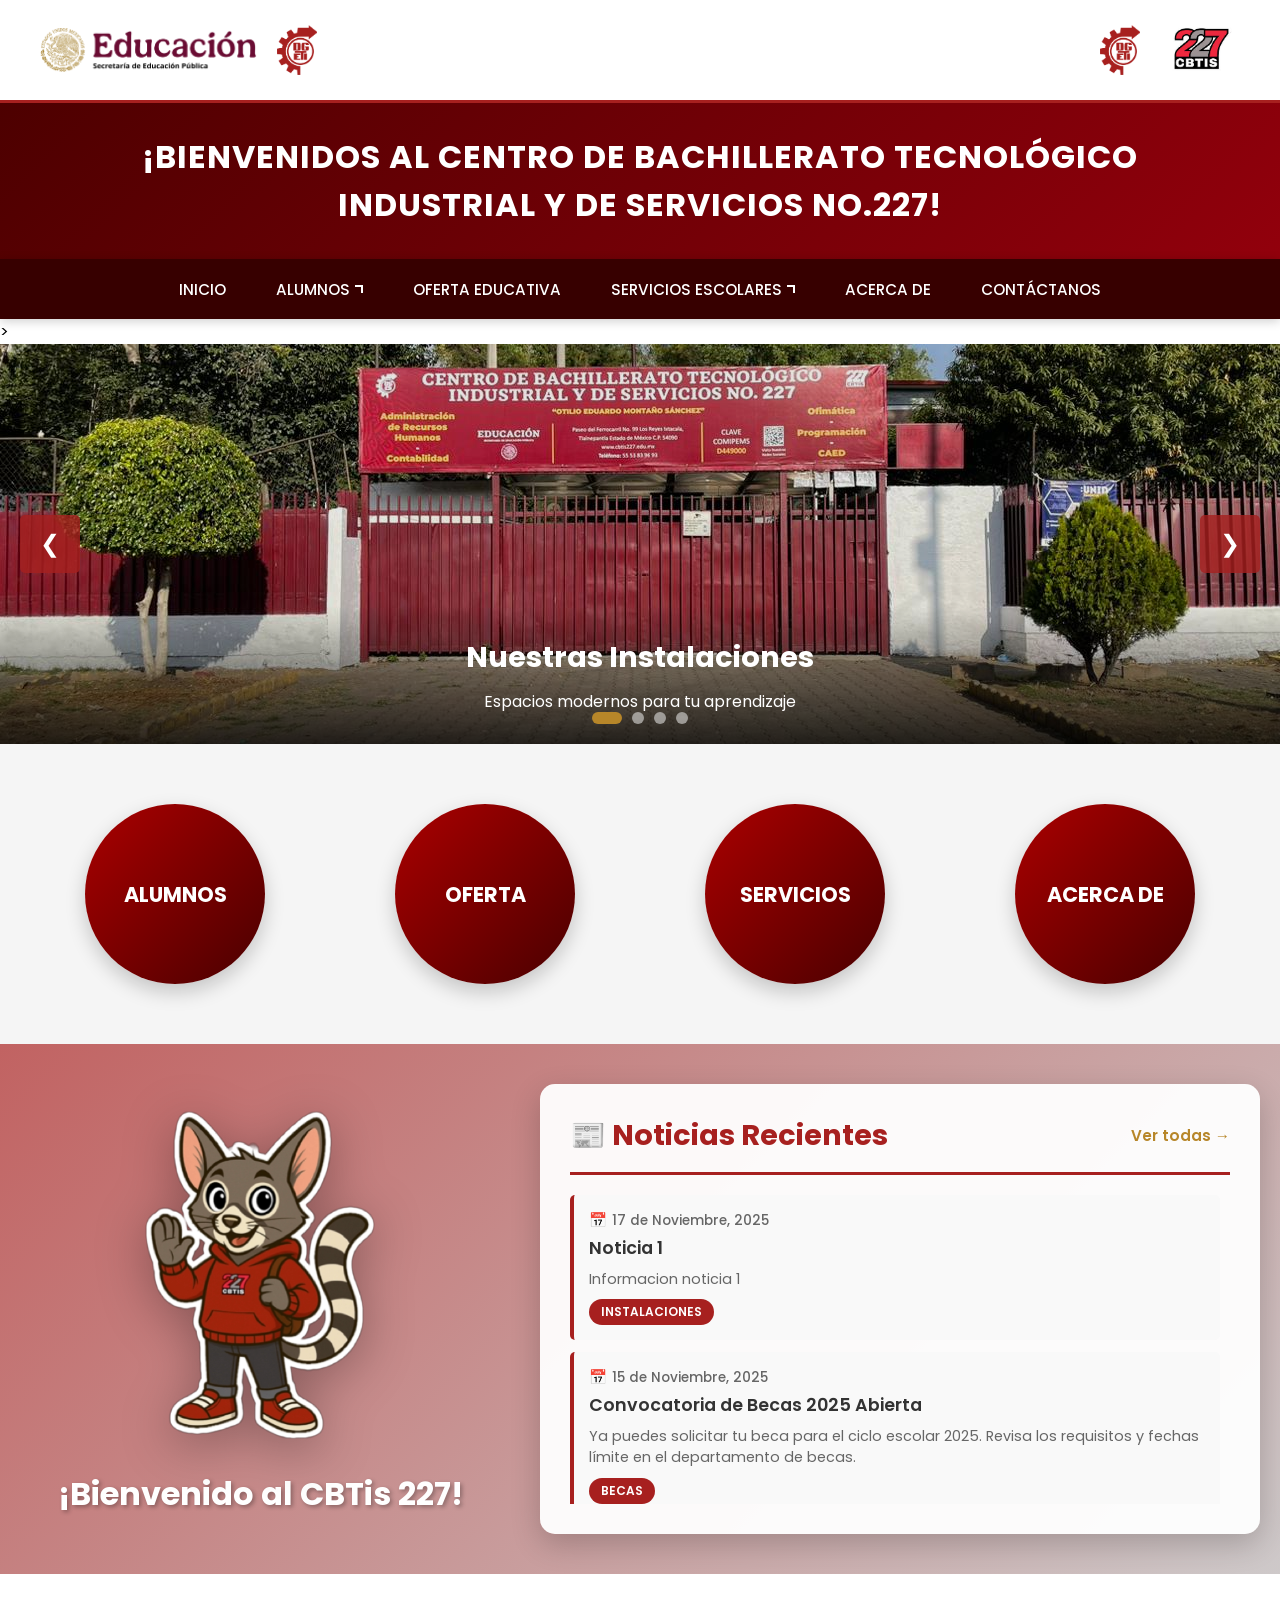
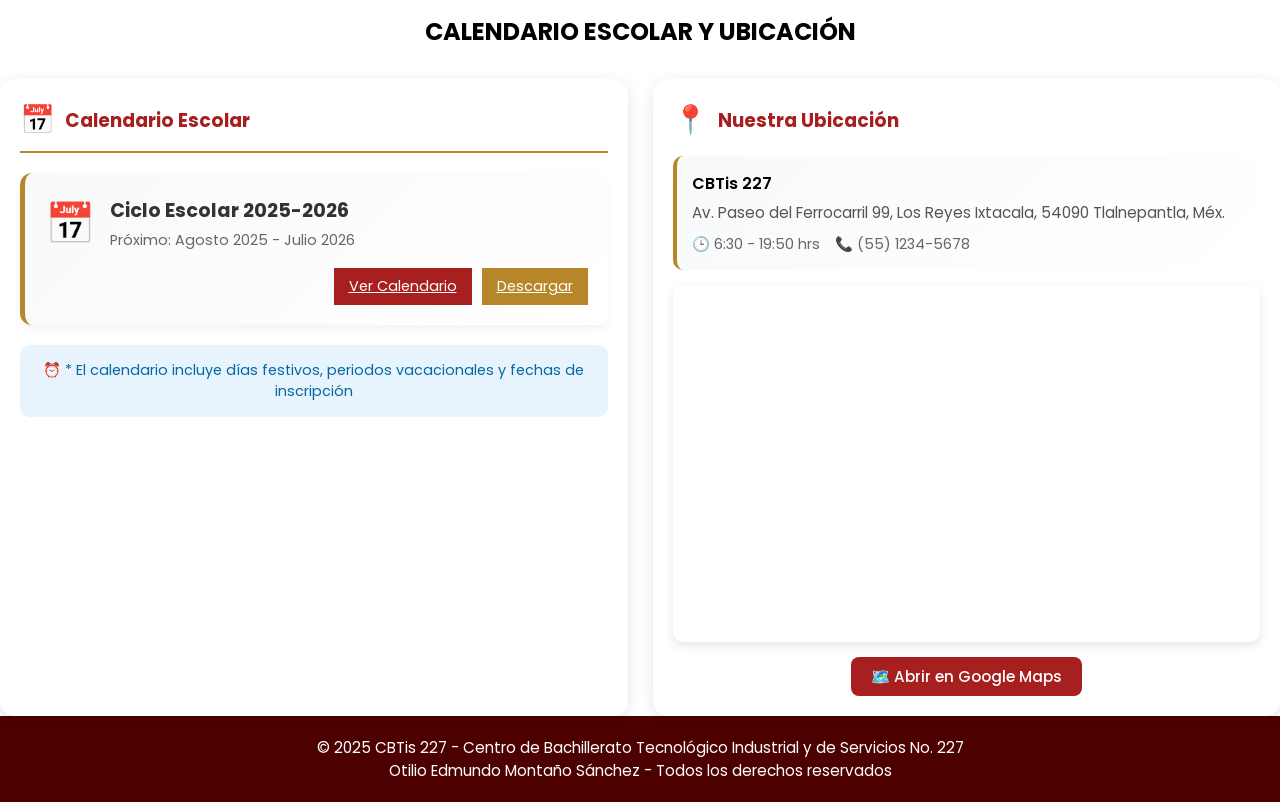
==== index.html @ 93073d7d "Subiendo archivos del proyecto" ====
<!DOCTYPE html>
<html lang="es">
<head>
  <meta charset="UTF-8">
  <meta name="viewport" content="width=device-width, initial-scale=1.0">
  <title>CBTis 227</title>
  <link rel="preconnect" href="https://fonts.googleapis.com">
  <link rel="preconnect" href="https://fonts.gstatic.com" crossorigin>
  <link href="https://fonts.googleapis.com/css2?family=Poppins:wght@300;400;600;700&display=swap" rel="stylesheet">
  <style>
    * {
      margin: 0;
      padding: 0;
      box-sizing: border-box;
    }

    body {
      font-family: 'Poppins', sans-serif;
      background-color: #FFFFFF;
      color: #000000;
    }

    /* Header superior con logos */
    .top-header {
      background-color: #FFFFFF;
      display: flex;
      justify-content: space-between;
      align-items: center;
      padding: 10px 40px;
      border-bottom: 3px solid #A7201F;
    }

    .top-header img {
      height: 60px;
    }

    .logos-left, .logos-right {
      display: flex;
      gap: 20px;
      align-items: center;
    }

    .logos-left img, .logos-right img {
      height: 50px; /* Ajusta este valor */
      width: auto; /* Mantiene la proporción */
      object-fit: contain; /* Evita distorsión */
    }

    .logos-right img:last-child {
      height: 80px; /* Aumenta solo el último logo de la derecha */
    }

    .logos-left img:first-child {
      height: 45px; /* Aumenta solo el primer logo de la izquierda*/
    }

    /* Banner de bienvenida */
    .welcome-banner {
      background: linear-gradient(135deg, #4d0000 0%, #92000c 100%);
      color: white;
      text-align: center;
      padding: 30px 20px;
    }

    .welcome-banner h1 {
      font-size: 2rem;
      font-weight: 700;
      text-transform: uppercase;
      letter-spacing: 1px;
    }

    /* Menú de navegación horizontal */
    .menu {
      background-color: #370000;
      height: 60px;
      display: flex;
      justify-content: center;
      align-items: center;
      position: sticky;
      top: 0;
      z-index: 1000;
      box-shadow: 0 2px 10px rgba(0,0,0,0.2);
    }

    .menu__container {
      display: flex;
  justify-content: center; /* Cambia de center a space-between */
  align-items: center;
  width: 100%;
  max-width: 1400px;
  margin: 0 auto;
  padding: 0 20px;
    }

    .menu__links {
      display: flex;
      list-style: none;
      height: 100%;
      margin: 0;
      padding: 0;
    }

    .menu__item {
      position: relative;
      height: 100%;
      --clip: polygon(0 0, 100% 0, 100% 0, 0 0);
      --transform: rotate(-90deg);
    }

    .menu__item:hover {
      --clip: polygon(0 0, 100% 0, 100% 100%, 0% 100%);
      --transform: rotate(0);
    }

    .menu__link {
      color: #ffffff;
      text-decoration: none;
      padding: 0 25px;
      display: flex;
      height: 100%;
      align-items: center;
      transition: background-color 0.3s;
      font-weight: 500;
      font-size: 0.95rem;
      white-space: nowrap;
    }

    .menu__link:hover {
      background-color: #B78629;
    }

    .menu__arrow {
      transform: var(--transform);
      transition: transform .3s;
      display: block;
      margin-left: 5px;
      width: 8px;
      height: 8px;
      border-right: 2px solid white;
      border-bottom: 2px solid white;
    }

    .menu__nesting {
      list-style: none;
      transition: clip-path .3s;
      clip-path: var(--clip);
      position: absolute;
      left: 0;
      bottom: 0;
      width: max-content;
      transform: translateY(100%);
      background-color: #9D9394;
      box-shadow: 0 4px 10px rgba(0,0,0,0.3);
    }

    .menu__link--inside {
      padding: 15px 25px;
      border-bottom: 1px solid rgba(255,255,255,0.1);
    }

    .menu__link--inside:hover {
      background-color: #B78629;
    }

    /* Hero Section con imagen */
    .hero {
      position: relative;
      min-height: 500px;
      background: linear-gradient(135deg, rgba(167, 32, 31, 0.7), rgba(157, 147, 148, 0.5));
      display: flex;
      align-items: center;
      justify-content: center;
      padding: 40px 20px;
    }

    .hero-content {
  max-width: 1400px;
  width: 100%;
  display: grid;
  grid-template-columns: 1fr 1.5fr;
  gap: 40px;
  align-items: center;
}

.hero-mascot-section {
  display: flex;
  flex-direction: column;
  align-items: center;
  justify-content: center;
}

    .hero-mascot {
      width: 100%;
  max-width: 350px;
  height: auto;
  filter: drop-shadow(0 10px 25px rgba(0,0,0,0.3));
  animation: float 3s ease-in-out infinite;
      }

/* Animación flotante opcional */
@keyframes float {
  0%, 100% {
    transform: translateY(0px);
  }
  50% {
    transform: translateY(-20px);
  }
}
.mascot-title {
  color: white;
  font-size: 2rem;
  font-weight: 700;
  text-align: center;
  margin-top: 20px;
  text-shadow: 2px 2px 4px rgba(0,0,0,0.3);
}

/* Sección de Noticias */
.news-section {
  background-color: rgba(255, 255, 255, 0.95);
  border-radius: 15px;
  padding: 30px;
  box-shadow: 0 10px 30px rgba(0,0,0,0.2);
  max-height: 450px;
  overflow: hidden;
  display: flex;
  flex-direction: column;
}

.news-header {
  display: flex;
  justify-content: space-between;
  align-items: center;
  margin-bottom: 20px;
  padding-bottom: 15px;
  border-bottom: 3px solid #A7201F;
}

.news-header h2 {
  color: #A7201F;
  font-size: 1.8rem;
  font-weight: 700;
  margin: 0;
}

.news-header a {
  color: #B78629;
  text-decoration: none;
  font-weight: 600;
  font-size: 0.95rem;
  transition: color 0.3s;
}

.news-header a:hover {
  color: #A7201F;
}

/* Lista de noticias */
.news-list {
  overflow-y: auto;
  max-height: 320px;
  padding-right: 10px;
}

.news-list::-webkit-scrollbar {
  width: 8px;
}

.news-list::-webkit-scrollbar-track {
  background: #f1f1f1;
  border-radius: 10px;
}

.news-list::-webkit-scrollbar-thumb {
  background: #A7201F;
  border-radius: 10px;
}

.news-list::-webkit-scrollbar-thumb:hover {
  background: #B78629;
}

.news-item {
  padding: 15px;
  margin-bottom: 12px;
  border-left: 4px solid #A7201F;
  background-color: #f9f9f9;
  border-radius: 5px;
  transition: all 0.3s ease;
  cursor: pointer;
}

.news-item:hover {
  background-color: #fff;
  border-left-color: #B78629;
  transform: translateX(5px);
  box-shadow: 0 3px 10px rgba(0,0,0,0.1);
}

.news-date {
  color: #666;
  font-size: 0.85rem;
  font-weight: 500;
  margin-bottom: 5px;
  display: flex;
  align-items: center;
  gap: 5px;
}

.news-date::before {
  content: "📅";
  font-size: 0.9rem;
}

.news-title {
  color: #333;
  font-size: 1.1rem;
  font-weight: 600;
  margin-bottom: 8px;
  line-height: 1.4;
}

.news-description {
  color: #666;
  font-size: 0.9rem;
  line-height: 1.5;
  margin-bottom: 8px;
}

.news-tag {
  display: inline-block;
  background-color: #A7201F;
  color: white;
  padding: 4px 12px;
  border-radius: 15px;
  font-size: 0.75rem;
  font-weight: 600;
  text-transform: uppercase;
}

/* Responsive */
@media (max-width: 968px) {
  .hero {
    min-height: auto;
    padding: 30px 15px;
  }

  .hero-content {
    grid-template-columns: 1fr;
    gap: 30px;
  }

  .hero-mascot {
    max-width: 250px;
  }

  .mascot-title {
    font-size: 1.5rem;
  }

  .news-section {
    padding: 20px;
    max-height: 400px;
  }

  .news-header h2 {
    font-size: 1.5rem;
  }

  .news-list {
    max-height: 280px;
  }
}
/* Ajuste responsive */
@media (max-width: 968px) {
  .hero-mascot {
    width: 200px;
  }
}

    /* Sección de servicios circulares */
    .services-section {
      padding: 60px 20px;
      background-color: #f5f5f5;
    }

    .services-container {
      max-width: 1200px;
      margin: 0 auto;
      display: grid;
      grid-template-columns: repeat(auto-fit, minmax(200px, 1fr));
      gap: 40px;
      align-items: center;
    }

    .service-circle {
      display: flex;
      flex-direction: column;
      align-items: center;
      text-decoration: none;
      transition: transform 0.3s ease;
    }

    .service-circle:hover {
      transform: translateY(-10px);
    }

    .circle {
      width: 180px;
      height: 180px;
      border-radius: 50%;
      background: linear-gradient(135deg, #ab0000 0%, #490000 100%);
      display: flex;
      align-items: center;
      justify-content: center;
      color: white;
      font-size: 1.3rem;
      font-weight: 700;
      text-align: center;
      box-shadow: 0 8px 20px rgba(0,0,0,0.2);
      transition: all 0.3s ease;
      padding: 20px;
    }

    .service-circle:hover .circle {
      background: linear-gradient(135deg, #B78629 0%, #d4a74a 100%);
      box-shadow: 0 12px 30px rgba(183, 134, 41, 0.4);
    }

    /* Búsqueda */
    .search-container {
      display: flex;
  align-items: center;
    }

    .search-bar {
      display: flex;
  gap: 8px;
    }

    .search-bar input {
      padding: 3px 5px;
  border: 2px solid #ddd;
  border-radius: 20px;
  width: 200px;
  font-family: 'Poppins', sans-serif;
  font-size: 0.8rem;
    }

    .search-bar button {
      padding: 3px 5px;
  background-color: #A7201F;
  color: white;
  border: none;
  border-radius: 20px;
  cursor: pointer;
  font-family: 'Poppins', sans-serif;
  font-weight: 500;
  font-size: 0.8rem;
  transition: background-color 0.3s;
    }

    .search-bar button:hover {
      background-color: #B78629;
    }

    /* Calendario */
    .calendar-section {
      padding: 60px 20px;
      text-align: center;
      max-width: 800px;
      margin: 0 auto;
    }

    .calendar-section h2 {
      color: #A7201F;
      font-size: 2rem;
      margin-bottom: 30px;
      font-weight: 700;
    }

    .calendar {
      background-color: #9D9394;
      border-radius: 15px;
      padding: 25px;
      color: white;
      box-shadow: 0 4px 15px rgba(0,0,0,0.1);
    }

    .calendar h3 {
      margin-bottom: 20px;
      font-size: 1.5rem;
    }

    iframe {
      width: 100%;
      height: 400px;
      border: none;
      border-radius: 10px;
    }

    /* Footer */
    footer {
      background-color: #4d0000;
      color: white;
      text-align: center;
      padding: 20px;
      font-size: 0.95rem;
    }

    /* Responsive */
    @media (max-width: 968px) {
      .top-header {
        flex-direction: column;
        gap: 15px;
        padding: 15px;
      }

      .logos-left, .logos-right {
        flex-wrap: wrap;
        justify-content: center;
      }

      .top-header img {
        height: 50px;
      }

      .welcome-banner h1 {
        font-size: 1.5rem;
      }

      .menu {
        height: auto;
      }

      .menu__links {
        flex-direction: column;
        width: 100%;
      }

      .menu__item {
        width: 100%;
        height: auto;
      }

      .menu__link {
        padding: 15px;
        justify-content: center;
      }

      .menu__nesting {
        position: static;
        transform: none;
        width: 100%;
      }

      .hero {
        height: 300px;
      }

      .services-container {
        grid-template-columns: repeat(auto-fit, minmax(150px, 1fr));
        gap: 30px;
      }

      .circle {
        width: 150px;
        height: 150px;
        font-size: 1.1rem;
      }

      .mascot {
        width: 200px;
        height: 200px;
      }

      .search-container {
        position: static;
        margin: 20px auto;
        display: flex;
        justify-content: center;
      }

      .search-bar input {
        width: 200px;
      }
    }

    .photo-carousel-section {
      padding: 0;
      background-color: #f5f5f5;
      overflow: hidden;
    }

    .carousel-container {
      position: relative;
      max-width: 1400px;
      margin: 0 auto;
      height: 400px;
      overflow: hidden;
    }

    .carousel-track {
      display: flex;
      transition: transform 0.5s ease-in-out;
      height: 100%;
    }

    .carousel-slide {
      min-width: 100%;
      height: 100%;
      position: relative;
    }

    .carousel-slide img {
      width: 100%;
      height: 100%;
      object-fit: cover;
      filter: brightness(0.9);
    }

    .carousel-caption {
      position: absolute;
      bottom: 0;
      left: 0;
      right: 0;
      background: linear-gradient(transparent, rgba(0,0,0,0.8));
      color: white;
      padding: 30px;
      text-align: center;
    }

    .carousel-caption h3 {
      font-size: 1.8rem;
      margin-bottom: 10px;
    }

/* Botones de navegación */
    .carousel-btn {
      position: absolute;
      top: 50%;
      transform: translateY(-50%);
      background-color: rgba(167, 32, 31, 0.8);
      color: white;
      border: none;
      padding: 15px 20px;
      cursor: pointer;
      font-size: 1.5rem;
      transition: background-color 0.3s;
      z-index: 10;
      border-radius: 5px;
    }

    .carousel-btn:hover {
      background-color: rgba(183, 134, 41, 0.9);
    }

    .carousel-btn.prev {
      left: 20px;
    }

    .carousel-btn.next {
      right: 20px;
    }

/* Indicadores */
    .carousel-indicators {
      position: absolute;
      bottom: 20px;
      left: 50%;
      transform: translateX(-50%);
      display: flex;
      gap: 10px;
      z-index: 10;
    }

    .indicator {
      width: 12px;
      height: 12px;
      border-radius: 50%;
      background-color: rgba(255,255,255,0.5);
      cursor: pointer;
      transition: background-color 0.3s;
    }

    .indicator.active {
      background-color: #B78629;
      width: 30px;
      border-radius: 6px;
    } 

@media (max-width: 968px) {
  .carousel-container {
    height: 300px;
  }
  
  .carousel-caption h3 {
    font-size: 1.3rem;
  }
  
  .carousel-btn {
    padding: 10px 15px;
    font-size: 1.2rem;
  }
}
  </style>
</head>

<body>
  <!-- Header superior con logos -->
  <div class="top-header">
    <div class="logos-left">
      <img src="imagenes/sep.png" alt="Logo SEP">
      <img src="imagenes/dgeti.png" alt="Logo DGETI">
    </div>
    <div class="logos-right">
      <img src="imagenes/dgeti.png" alt="Logo DGETI">
      <img src="imagenes/cbtis.png" alt="Logo CBTis 227">
    </div>
  </div>

  <!-- Banner de bienvenida -->
  <div class="welcome-banner">
    <h1>¡BIENVENIDOS AL CENTRO DE BACHILLERATO TECNOLÓGICO<br>INDUSTRIAL Y DE SERVICIOS NO.227!</h1>
  </div>

  <!-- Menú de navegación -->
  <nav class="menu">
    <div class="menu__container">
      <ul class="menu__links">
        <li class="menu__item">
          <a href="#" class="menu__link">INICIO</a>
        </li>

        <li class="menu__item">
          <a href="alumnos/alumnos.html" class="menu__link">
            ALUMNOS
            <span class="menu__arrow"></span>
          </a>
          <ul class="menu__nesting">
            <li class="menu__inside">
              <a href="alumnos/tramites.html" class="menu__link menu__link--inside">Tramites/Servicios</a>
            </li>
            <li class="menu__inside">
              <a href="alumnos/privacidad.html" class="menu__link menu__link--inside">Aviso de privacidad</a>
            </li>
            <li class="menu__inside">
              <a href="alumnos/protocolos.html" class="menu__link menu__link--inside">Protocolos de convivencia</a>
            </li>
          </ul>
        </li>

        <li class="menu__item">
          <a href="otros/oferta.html" class="menu__link">OFERTA EDUCATIVA</a>
        </li>

        <li class="menu__item">
          <a href="#" class="menu__link">SERVICIOS ESCOLARES
            <span class="menu__arrow"></span>
          </a>
       
         <ul class="menu__nesting">
            <li class="menu__inside">
              <a href="servicios/becas.html" class="menu__link menu__link--inside">Becas</a>
            </li>
            <li class="menu__inside">
              <a href="servicios/promocion.html" class="menu__link menu__link--inside">Promoción Cultural y Deportiva</a>
            </li>
            <li class="menu__inside">
              <a href="servicios/orientacion.html" class="menu__link menu__link--inside">Orientación</a>
            </li>
            <li class="menu__inside">
              <a href="servicios/servicio_social.html" class="menu__link menu__link--inside">Servicio Social y Titulación</a>
            </li>
            <li class="menu__inside">
              <a href="servicios/biblioteca.html" class="menu__link menu__link--inside">Biblioteca</a>
            </li>
            <li class="menu__inside">
              <a href="servicios/enfermeria.html" class="menu__link menu__link--inside">Enfermeria</a>
            </li>
          </ul>
           </li>

        <li class="menu__item">
          <a href="otros/acercade.html" class="menu__link">ACERCA DE</a>
        </li>

        <li class="menu__item">
          <a href="#" class="menu__link">CONTÁCTANOS</a>
        </li>
      </ul>
    </div>
  </nav>


  <!--Carrusel-->>
  <section class="photo-carousel-section">
  <div class="carousel-container">
    <div class="carousel-track" id="carouselTrack">
      <div class="carousel-slide">
        <img src="imagenes/foto1.jpg" alt="Instalaciones CBTis 227">
        <div class="carousel-caption">
          <h3>Nuestras Instalaciones</h3>
          <p>Espacios modernos para tu aprendizaje</p>
        </div>
      </div>
      <div class="carousel-slide">
        <img src="imagenes/labs3.jpg" alt="Laboratorios">
        <div class="carousel-caption">
          <h3>Laboratorios Equipados</h3>
          <p>Tecnología de vanguardia</p>
        </div>
      </div>
      <div class="carousel-slide">
        <img src="imagenes/foto3.jpg" alt="Estudiantes">
        <div class="carousel-caption">
          <h3>Comunidad Estudiantil</h3>
          <p>Formando profesionales del futuro</p>
        </div>
      </div>
      <div class="carousel-slide">
        <img src="imagenes/foto4.jpg" alt="Talleres">
        <div class="carousel-caption">
          <h3>Talleres Especializados</h3>
          <p>Práctica profesional desde el primer día</p>
        </div>
      </div>
    </div>

    <button class="carousel-btn prev" onclick="moveCarousel(-1)">&#10094;</button>
    <button class="carousel-btn next" onclick="moveCarousel(1)">&#10095;</button>

    <div class="carousel-indicators">
      <span class="indicator active" onclick="goToSlide(0)"></span>
      <span class="indicator" onclick="goToSlide(1)"></span>
      <span class="indicator" onclick="goToSlide(2)"></span>
      <span class="indicator" onclick="goToSlide(3)"></span>
    </div>
  </div>
</section>
  <!-- Sección de servicios circulares -->
  <section class="services-section">
    <div class="services-container">
      <a href="alumnos/alumnos.html" class="service-circle">
        <div class="circle">ALUMNOS</div>
      </a>

      <a href="otros/oferta.html" class="service-circle">
        <div class="circle">OFERTA</div>
      </a>

      <a href="#" class="service-circle">
        <div class="circle">SERVICIOS</div>
      </a>

      <a href="otros/acercade.html" class="service-circle">
        <div class="circle">ACERCA DE</div>
      </a>
    </div>
  </section>

  <!-- Hero Section -->
  <div class="hero">
  <div class="hero-content">
    <!-- Sección de OTI a la izquierda -->
    <div class="hero-mascot-section">
      <img src="imagenes/oti.webp" alt="Mascota OTI" class="hero-mascot">
      <h2 class="mascot-title">¡Bienvenido al CBTis 227!</h2>
    </div>

    <!-- Sección de Noticias a la derecha -->
    <div class="news-section">
      <div class="news-header">
        <h2>📰 Noticias Recientes</h2>
        <a href="otros/noticias.html">Ver todas →</a>
      </div>

      <div class="news-list">
        <div class="news-item">
          <div class="news-date">17 de Noviembre, 2025</div>
          <div class="news-title">Noticia 1</div>
          <div class="news-description">
            Informacion noticia 1
          </div>
          <span class="news-tag">Instalaciones</span>
        </div>

        <div class="news-item">
          <div class="news-date">15 de Noviembre, 2025</div>
          <div class="news-title">Convocatoria de Becas 2025 Abierta</div>
          <div class="news-description">
            Ya puedes solicitar tu beca para el ciclo escolar 2025. Revisa los requisitos y fechas límite en el departamento de becas.
          </div>
          <span class="news-tag">Becas</span>
        </div>

        <div class="news-item">
          <div class="news-date">10 de Noviembre, 2025</div>
          <div class="news-title">Torneo Deportivo Interescolar 2025</div>
          <div class="news-description">
            Nuestros equipos de fútbol y básquetbol representarán al plantel en el torneo estatal. ¡Ven a apoyarlos!
          </div>
          <span class="news-tag">Deportes</span>
        </div>

        <div class="news-item">
          <div class="news-date">5 de Noviembre, 2025</div>
          <div class="news-title">Proceso de Inscripción para Nuevo Ingreso</div>
          <div class="news-description">
            Conoce las fechas y requisitos para el proceso de inscripción del ciclo escolar 2025-2026. ¡No te quedes fuera!
          </div>
          <span class="news-tag">Inscripciones</span>
        </div>

        <div class="news-item">
          <div class="news-date">1 de Noviembre, 2025</div>
          <div class="news-title">Festival Cultural de Día de Muertos</div>
          <div class="news-description">
            Exitoso festival donde alumnos mostraron ofrendas tradicionales y participaron en actividades culturales.
          </div>
          <span class="news-tag">Eventos</span>
        </div>
      </div>
    </div>
  </div>
</div>


<section class="content-section" style="margin-top: 40px;">
  <h2 style="text-align: center; margin-bottom: 30px;">CALENDARIO ESCOLAR Y UBICACIÓN</h2>
  
  <!-- Contenedor flexible para los dos elementos -->
  <div style="display: flex; flex-wrap: wrap; gap: 25px;">
    
    <!-- COLUMNA IZQUIERDA: PDFs DE CALENDARIOS -->
    <div style="flex: 1; min-width: 300px;">
      <div style="background: white; border-radius: 15px; padding: 20px; box-shadow: 0 4px 15px rgba(0,0,0,0.1); height: 100%;">
        <h3 style="color: #A7201F; margin-bottom: 20px; display: flex; align-items: center; gap: 10px; border-bottom: 2px solid #B78629; padding-bottom: 10px;">
          <span style="font-size: 28px;">📅</span> Calendario Escolar
        </h3>
        
        <!-- Calendario 2024-2025 -->
        
        <!-- Calendario 2025-2026 -->
        <div style="background: linear-gradient(135deg, #f8f9fa, #ffffff); border-radius: 12px; padding: 20px; border-left: 5px solid #B78629; box-shadow: 0 4px 8px rgba(0,0,0,0.05);">
          <div style="display: flex; align-items: center; gap: 15px; margin-bottom: 15px;">
            <span style="font-size: 40px;">📅</span>
            <div>
              <h4 style="color: #333; font-size: 1.2rem; margin-bottom: 5px;">Ciclo Escolar 2025-2026</h4>
              <p style="color: #666; font-size: 0.9rem;">Próximo: Agosto 2025 - Julio 2026</p>
            </div>
          </div>
          <div style="display: flex; gap: 10px; justify-content: flex-end;">
            <a href="/docs/Calendario-Escolar-DGETI-2025-2026_copia.pdf" target="_blank" class="protocolo-link" style="background-color: #A7201F; padding: 8px 15px; font-size: 0.9rem; color: #ffffff;">Ver Calendario</a>
            <a href="/docs/Calendario-Escolar-DGETI-2025-2026_copia.pdf" download class="protocolo-link" style="background-color: #B78629; padding: 8px 15px; font-size: 0.9rem; color: #ffffff;">Descargar</a>
          </div>
        </div>
        
        <!-- Información adicional -->
        <div style="margin-top: 20px; background: #e8f4fd; padding: 15px; border-radius: 10px; text-align: center;">
          <p style="color: #0369a1; margin: 0; font-size: 0.9rem;">
            ⏰ * El calendario incluye días festivos, periodos vacacionales y fechas de inscripción
          </p>
        </div>
      </div>
    </div>
    
    <!-- COLUMNA DERECHA: UBICACIÓN CON MAPA -->
    <div style="flex: 1; min-width: 300px;">
      <div style="background: white; border-radius: 15px; padding: 20px; box-shadow: 0 4px 15px rgba(0,0,0,0.1); height: 100%;">
        <h3 style="color: #A7201F; margin-bottom: 15px; display: flex; align-items: center; gap: 10px;">
          <span style="font-size: 28px;">📍</span> Nuestra Ubicación
        </h3>
        
        <!-- Tarjeta de dirección mejorada -->
        <div style="background: linear-gradient(135deg, #f8f9fa, #ffffff); padding: 15px; border-radius: 10px; margin-bottom: 15px; border-left: 4px solid #B78629;">
          <p style="font-weight: 600; margin-bottom: 5px;">CBTis 227</p>
          <p style="color: #555; font-size: 0.95rem;">Av. Paseo del Ferrocarril 99, Los Reyes Ixtacala, 54090 Tlalnepantla, Méx.</p>
          <div style="display: flex; gap: 15px; margin-top: 10px; font-size: 0.9rem; color: #666;">
            <span>🕒 6:30 - 19:50 hrs</span>
            <span>📞 (55) 1234-5678</span>
          </div>
        </div>
        
        <!-- Mapa -->
        <div style="border-radius: 10px; overflow: hidden; box-shadow: 0 4px 10px rgba(0,0,0,0.1);">
          <iframe 
            src="https://www.google.com/maps/embed?pb=!1m12!1m8!1m3!1d3760.5426097269524!2d-99.1857183!3d19.5183047!3m2!1i1024!2i768!4f13.1!2m1!1scbtis%20227!5e0!3m2!1ses-419!2smx!4v1772938601140!5m2!1ses-419!2smx" 
            style="width: 100%; height: 350px; border: 0;" 
            allowfullscreen="" 
            loading="lazy">
          </iframe>
        </div>
        
        <!-- Botón de Google Maps -->
        <div style="text-align: center; margin-top: 15px;">
          <a href="https://maps.google.com/?q=CBTis+227+Tlalnepantla" 
             target="_blank" 
             style="display: inline-block; background: #A7201F; color: white; text-decoration: none; padding: 8px 20px; border-radius: 8px; font-weight: 500; font-size: 0.95rem; transition: background 0.3s;"
             onmouseover="this.style.background='#B78629'"
             onmouseout="this.style.background='#A7201F'">
            🗺️ Abrir en Google Maps
          </a>
        </div>
      </div>
    </div>
    
  </div>
</section>
<!-- ===== FIN SECCIÓN CALENDARIO + MAPA ===== -->
<!-- ===== FIN SECCIÓN ===== -->
  <!-- Footer -->
  <footer>
    <p>&copy; 2025 CBTis 227 - Centro de Bachillerato Tecnológico Industrial y de Servicios No. 227</p>
    <p>Otilio Edmundo Montaño Sánchez - Todos los derechos reservados</p>
  </footer>
  <script>
let currentSlide = 0;
const track = document.getElementById('carouselTrack');
const slides = document.querySelectorAll('.carousel-slide');
const indicators = document.querySelectorAll('.indicator');
const totalSlides = slides.length;

function updateCarousel() {
  track.style.transform = `translateX(-${currentSlide * 100}%)`;
  
  indicators.forEach((indicator, index) => {
    indicator.classList.toggle('active', index === currentSlide);
  });
}

function moveCarousel(direction) {
  currentSlide += direction;
  
  if (currentSlide < 0) {
    currentSlide = totalSlides - 1;
  } else if (currentSlide >= totalSlides) {
    currentSlide = 0;
  }
  
  updateCarousel();
}

function goToSlide(index) {
  currentSlide = index;
  updateCarousel();
}

// Auto-play (opcional)
setInterval(() => {
  moveCarousel(1);
}, 5000);
</script>
</body>
</html>
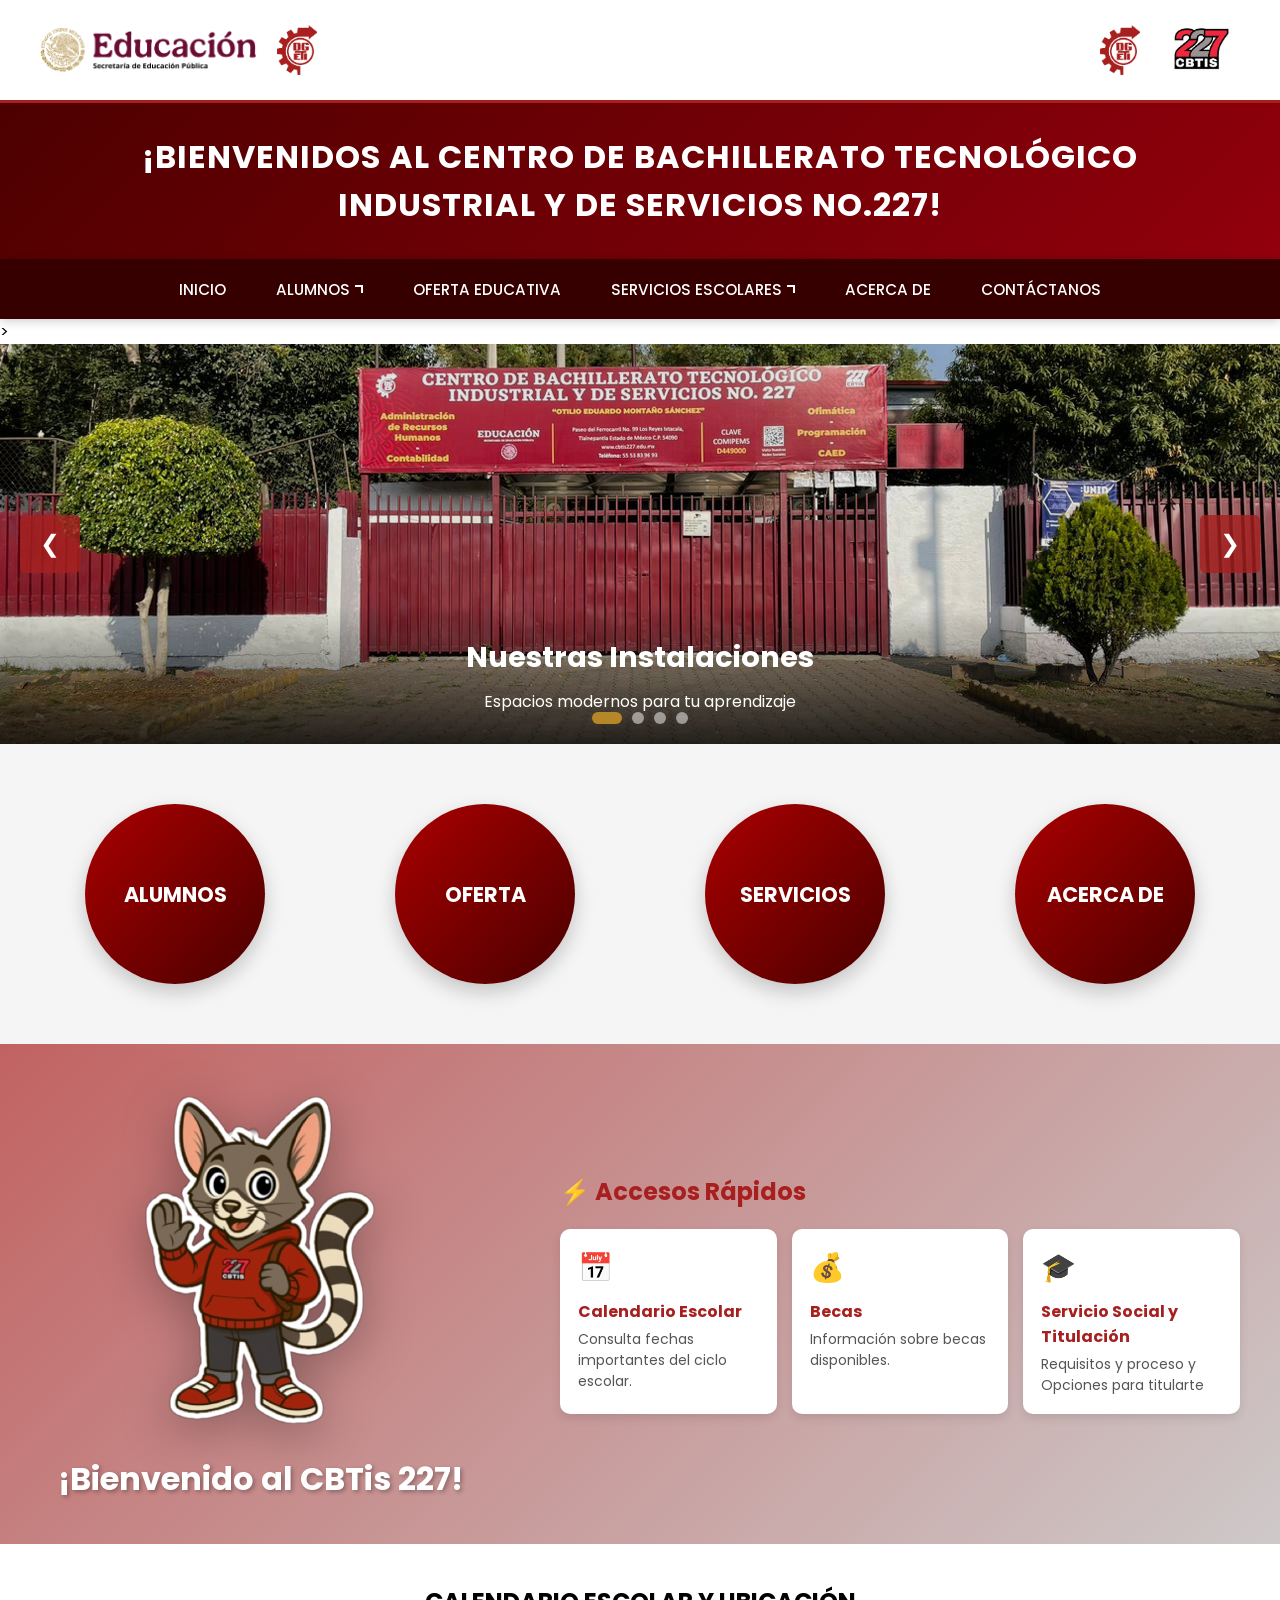
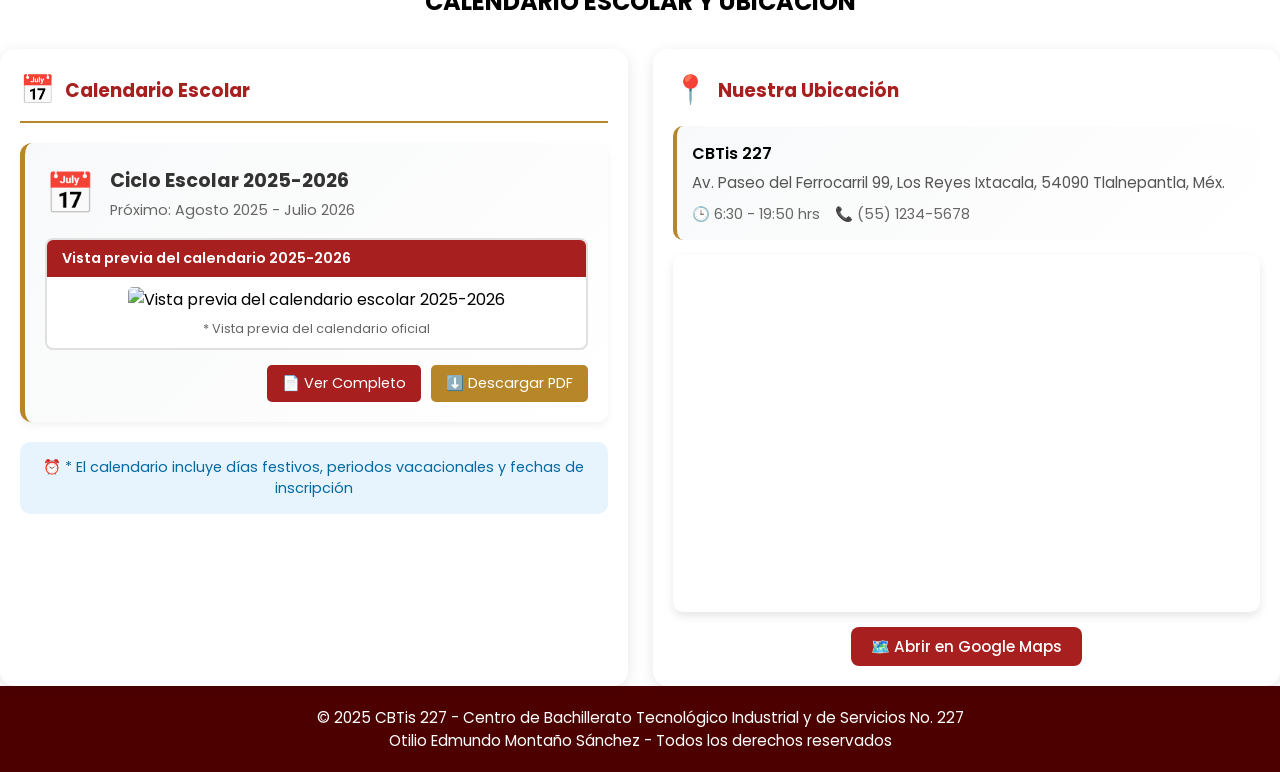
==== commit 668126ba: "Cambios finales actualización" ====
--- a/index.html
+++ b/index.html
@@ -215,129 +215,51 @@
   text-shadow: 2px 2px 4px rgba(0,0,0,0.3);
 }
 
-/* Sección de Noticias */
-.news-section {
-  background-color: rgba(255, 255, 255, 0.95);
-  border-radius: 15px;
-  padding: 30px;
-  box-shadow: 0 10px 30px rgba(0,0,0,0.2);
-  max-height: 450px;
-  overflow: hidden;
-  display: flex;
-  flex-direction: column;
-}
-
-.news-header {
-  display: flex;
-  justify-content: space-between;
-  align-items: center;
+.quick-section{
+  padding: 20px;
+}
+
+.quick-header h2{
+  color: #A7201F;
   margin-bottom: 20px;
-  padding-bottom: 15px;
-  border-bottom: 3px solid #A7201F;
-}
-
-.news-header h2 {
+}
+
+.quick-grid{
+  display: grid;
+  grid-template-columns: repeat(auto-fit, minmax(200px,1fr));
+  gap: 15px;
+}
+
+.quick-card{
+  background: #FFFFFF;
+  border-radius: 10px;
+  padding: 18px;
+  text-decoration: none;
+  color: #000;
+  box-shadow: 0 4px 10px rgba(0,0,0,0.1);
+  transition: 0.3s;
+}
+
+.quick-card:hover{
+  transform: translateY(-5px);
+  border-left: 5px solid #B78629;
+}
+
+.quick-icon{
+  font-size: 28px;
+  margin-bottom: 10px;
+}
+
+.quick-title{
+  font-weight: bold;
   color: #A7201F;
-  font-size: 1.8rem;
-  font-weight: 700;
-  margin: 0;
-}
-
-.news-header a {
-  color: #B78629;
-  text-decoration: none;
-  font-weight: 600;
-  font-size: 0.95rem;
-  transition: color 0.3s;
-}
-
-.news-header a:hover {
-  color: #A7201F;
-}
-
-/* Lista de noticias */
-.news-list {
-  overflow-y: auto;
-  max-height: 320px;
-  padding-right: 10px;
-}
-
-.news-list::-webkit-scrollbar {
-  width: 8px;
-}
-
-.news-list::-webkit-scrollbar-track {
-  background: #f1f1f1;
-  border-radius: 10px;
-}
-
-.news-list::-webkit-scrollbar-thumb {
-  background: #A7201F;
-  border-radius: 10px;
-}
-
-.news-list::-webkit-scrollbar-thumb:hover {
-  background: #B78629;
-}
-
-.news-item {
-  padding: 15px;
-  margin-bottom: 12px;
-  border-left: 4px solid #A7201F;
-  background-color: #f9f9f9;
-  border-radius: 5px;
-  transition: all 0.3s ease;
-  cursor: pointer;
-}
-
-.news-item:hover {
-  background-color: #fff;
-  border-left-color: #B78629;
-  transform: translateX(5px);
-  box-shadow: 0 3px 10px rgba(0,0,0,0.1);
-}
-
-.news-date {
-  color: #666;
-  font-size: 0.85rem;
-  font-weight: 500;
   margin-bottom: 5px;
-  display: flex;
-  align-items: center;
-  gap: 5px;
-}
-
-.news-date::before {
-  content: "📅";
-  font-size: 0.9rem;
-}
-
-.news-title {
-  color: #333;
-  font-size: 1.1rem;
-  font-weight: 600;
-  margin-bottom: 8px;
-  line-height: 1.4;
-}
-
-.news-description {
-  color: #666;
-  font-size: 0.9rem;
-  line-height: 1.5;
-  margin-bottom: 8px;
-}
-
-.news-tag {
-  display: inline-block;
-  background-color: #A7201F;
-  color: white;
-  padding: 4px 12px;
-  border-radius: 15px;
-  font-size: 0.75rem;
-  font-weight: 600;
-  text-transform: uppercase;
-}
-
+}
+
+.quick-desc{
+  font-size: 14px;
+  color: #555;
+}
 /* Responsive */
 @media (max-width: 968px) {
   .hero {
@@ -733,25 +655,25 @@
         </li>
 
         <li class="menu__item">
-          <a href="alumnos/alumnos.html" class="menu__link">
+          <a href="/alumnos/alumnos.html" class="menu__link">
             ALUMNOS
             <span class="menu__arrow"></span>
           </a>
           <ul class="menu__nesting">
             <li class="menu__inside">
-              <a href="alumnos/tramites.html" class="menu__link menu__link--inside">Tramites/Servicios</a>
+              <a href="/alumnos/tramites.html" class="menu__link menu__link--inside">Tramites/Servicios</a>
             </li>
             <li class="menu__inside">
-              <a href="alumnos/privacidad.html" class="menu__link menu__link--inside">Aviso de privacidad</a>
+              <a href="/alumnos/privacidad.html" class="menu__link menu__link--inside">Aviso de privacidad</a>
             </li>
             <li class="menu__inside">
-              <a href="alumnos/protocolos.html" class="menu__link menu__link--inside">Protocolos de convivencia</a>
+              <a href="https://sites.google.com/cbtis227.edu.mx/protocolo-vigente-en-cbtis227/inicio?authuser=2" class="menu__link menu__link--inside">Protocolos de seguridad</a>
             </li>
           </ul>
         </li>
 
         <li class="menu__item">
-          <a href="otros/oferta.html" class="menu__link">OFERTA EDUCATIVA</a>
+          <a href="/otros/oferta.html" class="menu__link">OFERTA EDUCATIVA</a>
         </li>
 
         <li class="menu__item">
@@ -812,17 +734,17 @@
         </div>
       </div>
       <div class="carousel-slide">
-        <img src="imagenes/foto3.jpg" alt="Estudiantes">
+        <img src="imagenes/biblioiteca1.png" alt="Biblioteca">
+        <div class="carousel-caption">
+          <h3>Áreas de recreación</h3>
+          <p>Ideales para fomentar el deporte y el entretenimiento</p>
+        </div>
+      </div>
+      <div class="carousel-slide">
+        <img src="imagenes/comunidad.png" alt="Talleres">
         <div class="carousel-caption">
           <h3>Comunidad Estudiantil</h3>
           <p>Formando profesionales del futuro</p>
-        </div>
-      </div>
-      <div class="carousel-slide">
-        <img src="imagenes/foto4.jpg" alt="Talleres">
-        <div class="carousel-caption">
-          <h3>Talleres Especializados</h3>
-          <p>Práctica profesional desde el primer día</p>
         </div>
       </div>
     </div>
@@ -869,59 +791,40 @@
     </div>
 
     <!-- Sección de Noticias a la derecha -->
-    <div class="news-section">
-      <div class="news-header">
-        <h2>📰 Noticias Recientes</h2>
-        <a href="otros/noticias.html">Ver todas →</a>
-      </div>
-
-      <div class="news-list">
-        <div class="news-item">
-          <div class="news-date">17 de Noviembre, 2025</div>
-          <div class="news-title">Noticia 1</div>
-          <div class="news-description">
-            Informacion noticia 1
-          </div>
-          <span class="news-tag">Instalaciones</span>
-        </div>
-
-        <div class="news-item">
-          <div class="news-date">15 de Noviembre, 2025</div>
-          <div class="news-title">Convocatoria de Becas 2025 Abierta</div>
-          <div class="news-description">
-            Ya puedes solicitar tu beca para el ciclo escolar 2025. Revisa los requisitos y fechas límite en el departamento de becas.
-          </div>
-          <span class="news-tag">Becas</span>
-        </div>
-
-        <div class="news-item">
-          <div class="news-date">10 de Noviembre, 2025</div>
-          <div class="news-title">Torneo Deportivo Interescolar 2025</div>
-          <div class="news-description">
-            Nuestros equipos de fútbol y básquetbol representarán al plantel en el torneo estatal. ¡Ven a apoyarlos!
-          </div>
-          <span class="news-tag">Deportes</span>
-        </div>
-
-        <div class="news-item">
-          <div class="news-date">5 de Noviembre, 2025</div>
-          <div class="news-title">Proceso de Inscripción para Nuevo Ingreso</div>
-          <div class="news-description">
-            Conoce las fechas y requisitos para el proceso de inscripción del ciclo escolar 2025-2026. ¡No te quedes fuera!
-          </div>
-          <span class="news-tag">Inscripciones</span>
-        </div>
-
-        <div class="news-item">
-          <div class="news-date">1 de Noviembre, 2025</div>
-          <div class="news-title">Festival Cultural de Día de Muertos</div>
-          <div class="news-description">
-            Exitoso festival donde alumnos mostraron ofrendas tradicionales y participaron en actividades culturales.
-          </div>
-          <span class="news-tag">Eventos</span>
-        </div>
-      </div>
-    </div>
+    <div class="right-section">
+
+  <!-- Accesos Rápidos -->
+  <div class="quick-section">
+
+    <div class="quick-header">
+      <h2>⚡ Accesos Rápidos</h2>
+    </div>
+
+    <div class="quick-grid">
+
+      <a href="/imagenes/calendario_2025-2026.png" class="quick-card">
+        <div class="quick-icon">📅</div>
+        <div class="quick-title">Calendario Escolar</div>
+        <div class="quick-desc">Consulta fechas importantes del ciclo escolar.</div>
+      </a>
+
+      <a href="/servicios/becas.html" class="quick-card">
+        <div class="quick-icon">💰</div>
+        <div class="quick-title">Becas</div>
+        <div class="quick-desc">Información sobre becas disponibles.</div>
+      </a>
+
+      <a href="servicios/servicio_social.html" class="quick-card">
+        <div class="quick-icon">🎓</div>
+        <div class="quick-title">Servicio Social y Titulación</div>
+        <div class="quick-desc">Requisitos y proceso y Opciones para titularte</div>
+      </a>
+
+    </div>
+
+  </div>
+
+</div>
   </div>
 </div>
 
@@ -932,16 +835,14 @@
   <!-- Contenedor flexible para los dos elementos -->
   <div style="display: flex; flex-wrap: wrap; gap: 25px;">
     
-    <!-- COLUMNA IZQUIERDA: PDFs DE CALENDARIOS -->
+    <!-- COLUMNA IZQUIERDA: PDFs DE CALENDARIOS CON VISTA PREVIA DE IMAGEN -->
     <div style="flex: 1; min-width: 300px;">
       <div style="background: white; border-radius: 15px; padding: 20px; box-shadow: 0 4px 15px rgba(0,0,0,0.1); height: 100%;">
         <h3 style="color: #A7201F; margin-bottom: 20px; display: flex; align-items: center; gap: 10px; border-bottom: 2px solid #B78629; padding-bottom: 10px;">
           <span style="font-size: 28px;">📅</span> Calendario Escolar
         </h3>
         
-        <!-- Calendario 2024-2025 -->
-        
-        <!-- Calendario 2025-2026 -->
+        <!-- Calendario 2025-2026 CON VISTA PREVIA DE IMAGEN -->
         <div style="background: linear-gradient(135deg, #f8f9fa, #ffffff); border-radius: 12px; padding: 20px; border-left: 5px solid #B78629; box-shadow: 0 4px 8px rgba(0,0,0,0.05);">
           <div style="display: flex; align-items: center; gap: 15px; margin-bottom: 15px;">
             <span style="font-size: 40px;">📅</span>
@@ -950,9 +851,23 @@
               <p style="color: #666; font-size: 0.9rem;">Próximo: Agosto 2025 - Julio 2026</p>
             </div>
           </div>
+          
+          <!-- VISTA PREVIA DE LA IMAGEN DEL CALENDARIO -->
+          <div style="margin: 15px 0; border: 2px solid #e0e0e0; border-radius: 8px; overflow: hidden; background: white;">
+            <div style="background: #A7201F; color: white; padding: 8px 15px; font-weight: 600; font-size: 0.9rem;">
+              Vista previa del calendario 2025-2026
+            </div>
+            <div style="padding: 10px; text-align: center;">
+              <img src="imagenes/calendario-2025-2026.jpg" alt="Vista previa del calendario escolar 2025-2026" style="width: 100%; max-height: 200px; object-fit: cover; border-radius: 5px;">
+              <p style="font-size: 0.8rem; color: #666; margin-top: 8px;">
+                * Vista previa del calendario oficial
+              </p>
+            </div>
+          </div>
+          
           <div style="display: flex; gap: 10px; justify-content: flex-end;">
-            <a href="/docs/Calendario-Escolar-DGETI-2025-2026_copia.pdf" target="_blank" class="protocolo-link" style="background-color: #A7201F; padding: 8px 15px; font-size: 0.9rem; color: #ffffff;">Ver Calendario</a>
-            <a href="/docs/Calendario-Escolar-DGETI-2025-2026_copia.pdf" download class="protocolo-link" style="background-color: #B78629; padding: 8px 15px; font-size: 0.9rem; color: #ffffff;">Descargar</a>
+            <a href="/docs/Calendario-Escolar-DGETI-2025-2026_copia.pdf" target="_blank" class="protocolo-link" style="background-color: #A7201F; padding: 8px 15px; font-size: 0.9rem; color: #ffffff; text-decoration: none; border-radius: 5px; display: inline-block;">📄 Ver Completo</a>
+            <a href="/docs/Calendario-Escolar-DGETI-2025-2026_copia.pdf" download class="protocolo-link" style="background-color: #B78629; padding: 8px 15px; font-size: 0.9rem; color: #ffffff; text-decoration: none; border-radius: 5px; display: inline-block;">⬇️ Descargar PDF</a>
           </div>
         </div>
         
@@ -965,14 +880,14 @@
       </div>
     </div>
     
-    <!-- COLUMNA DERECHA: UBICACIÓN CON MAPA -->
+    <!-- COLUMNA DERECHA: UBICACIÓN CON MAPA (sin cambios) -->
     <div style="flex: 1; min-width: 300px;">
       <div style="background: white; border-radius: 15px; padding: 20px; box-shadow: 0 4px 15px rgba(0,0,0,0.1); height: 100%;">
         <h3 style="color: #A7201F; margin-bottom: 15px; display: flex; align-items: center; gap: 10px;">
           <span style="font-size: 28px;">📍</span> Nuestra Ubicación
         </h3>
         
-        <!-- Tarjeta de dirección mejorada -->
+        <!-- Tarjeta de dirección -->
         <div style="background: linear-gradient(135deg, #f8f9fa, #ffffff); padding: 15px; border-radius: 10px; margin-bottom: 15px; border-left: 4px solid #B78629;">
           <p style="font-weight: 600; margin-bottom: 5px;">CBTis 227</p>
           <p style="color: #555; font-size: 0.95rem;">Av. Paseo del Ferrocarril 99, Los Reyes Ixtacala, 54090 Tlalnepantla, Méx.</p>
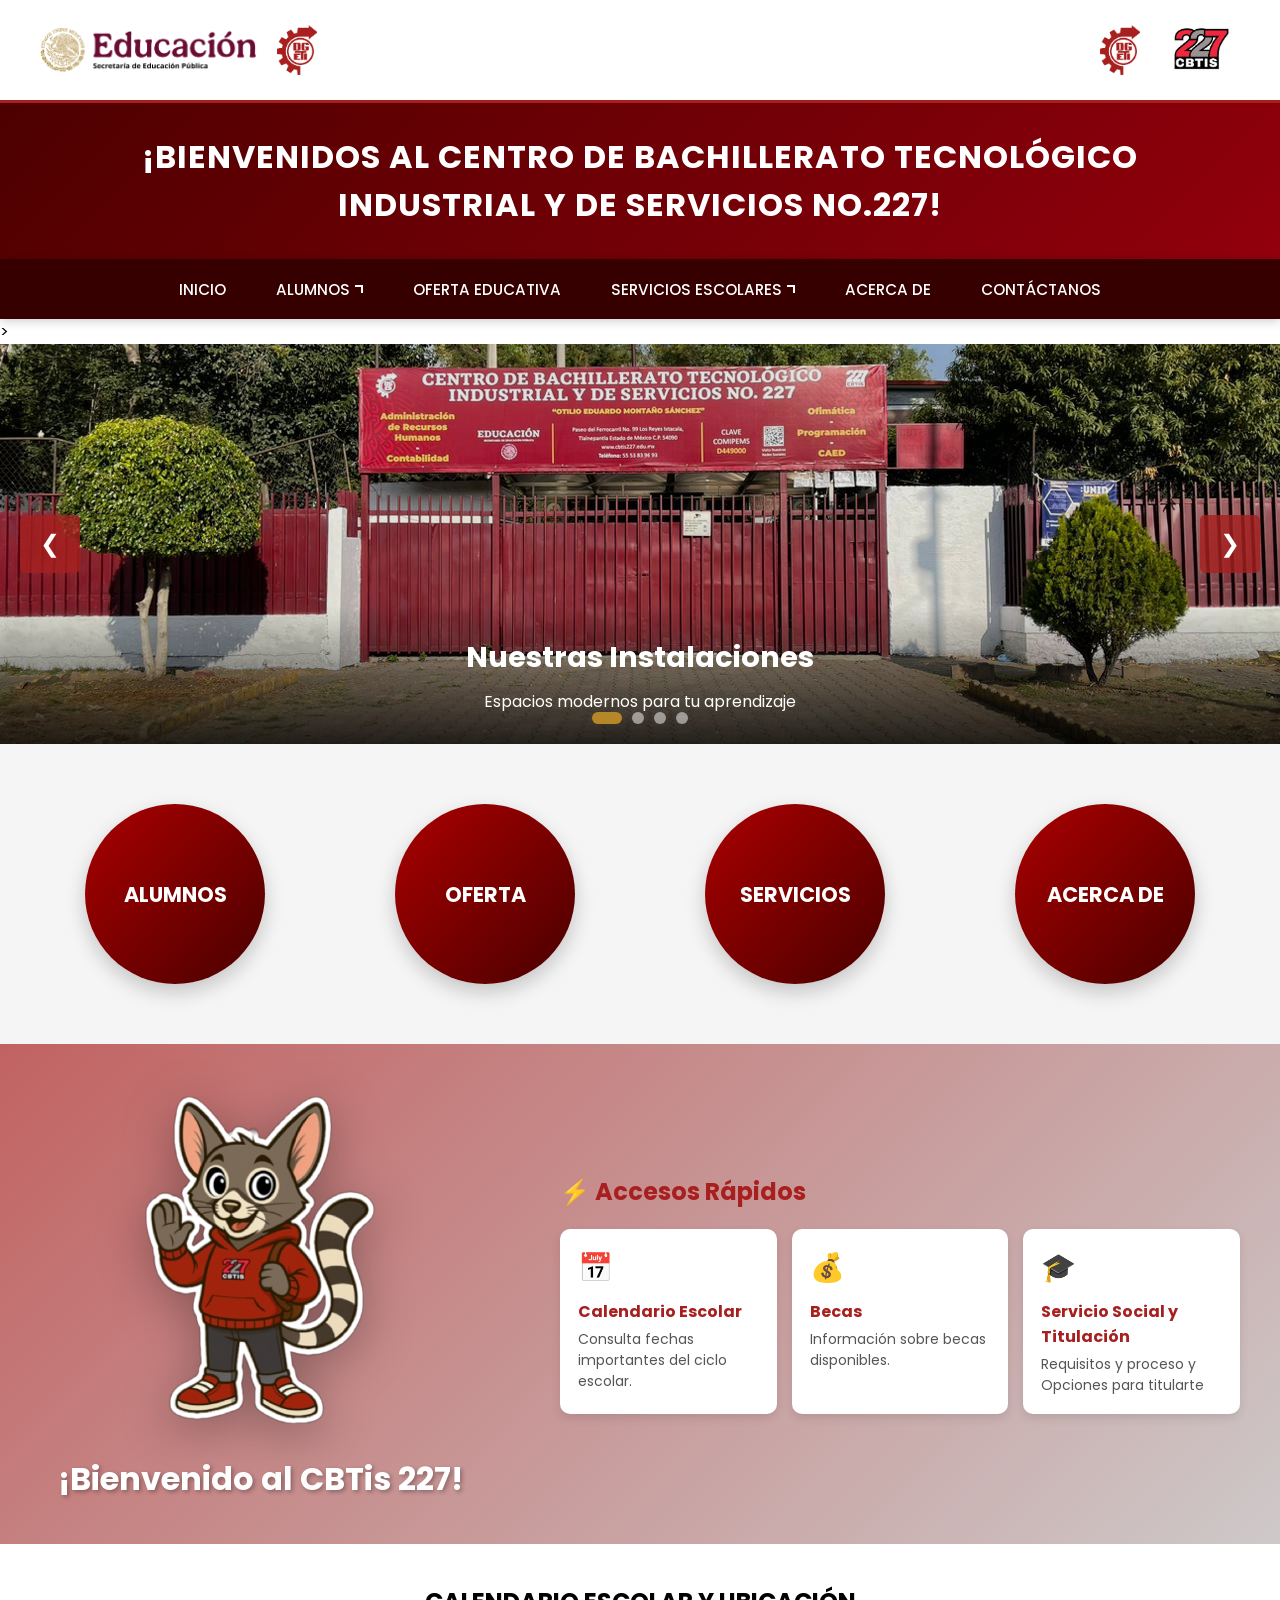
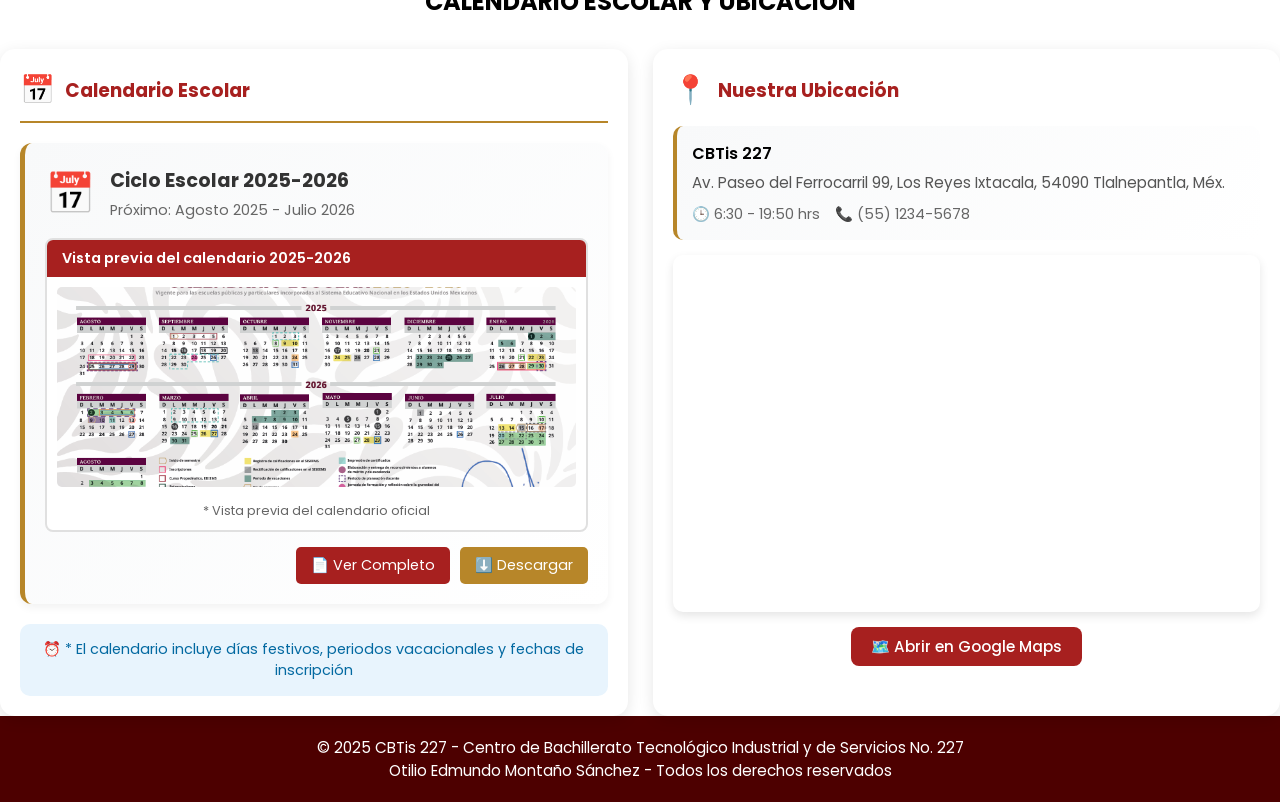
==== commit 031e3724: "Cambios Calendario" ====
--- a/index.html
+++ b/index.html
@@ -858,7 +858,7 @@
               Vista previa del calendario 2025-2026
             </div>
             <div style="padding: 10px; text-align: center;">
-              <img src="imagenes/calendario-2025-2026.jpg" alt="Vista previa del calendario escolar 2025-2026" style="width: 100%; max-height: 200px; object-fit: cover; border-radius: 5px;">
+              <img src="/imagenes/calendario_2025-2026.png" alt="Vista previa del calendario escolar 2025-2026" style="width: 100%; max-height: 200px; object-fit: cover; border-radius: 5px;">
               <p style="font-size: 0.8rem; color: #666; margin-top: 8px;">
                 * Vista previa del calendario oficial
               </p>
@@ -866,8 +866,8 @@
           </div>
           
           <div style="display: flex; gap: 10px; justify-content: flex-end;">
-            <a href="/docs/Calendario-Escolar-DGETI-2025-2026_copia.pdf" target="_blank" class="protocolo-link" style="background-color: #A7201F; padding: 8px 15px; font-size: 0.9rem; color: #ffffff; text-decoration: none; border-radius: 5px; display: inline-block;">📄 Ver Completo</a>
-            <a href="/docs/Calendario-Escolar-DGETI-2025-2026_copia.pdf" download class="protocolo-link" style="background-color: #B78629; padding: 8px 15px; font-size: 0.9rem; color: #ffffff; text-decoration: none; border-radius: 5px; display: inline-block;">⬇️ Descargar PDF</a>
+            <a href="/imagenes/calendario_2025-2026.png" target="_blank" class="protocolo-link" style="background-color: #A7201F; padding: 8px 15px; font-size: 0.9rem; color: #ffffff; text-decoration: none; border-radius: 5px; display: inline-block;">📄 Ver Completo</a>
+            <a href="/imagenes/calendario_2025-2026.png" download class="protocolo-link" style="background-color: #B78629; padding: 8px 15px; font-size: 0.9rem; color: #ffffff; text-decoration: none; border-radius: 5px; display: inline-block;">⬇️ Descargar</a>
           </div>
         </div>
         
